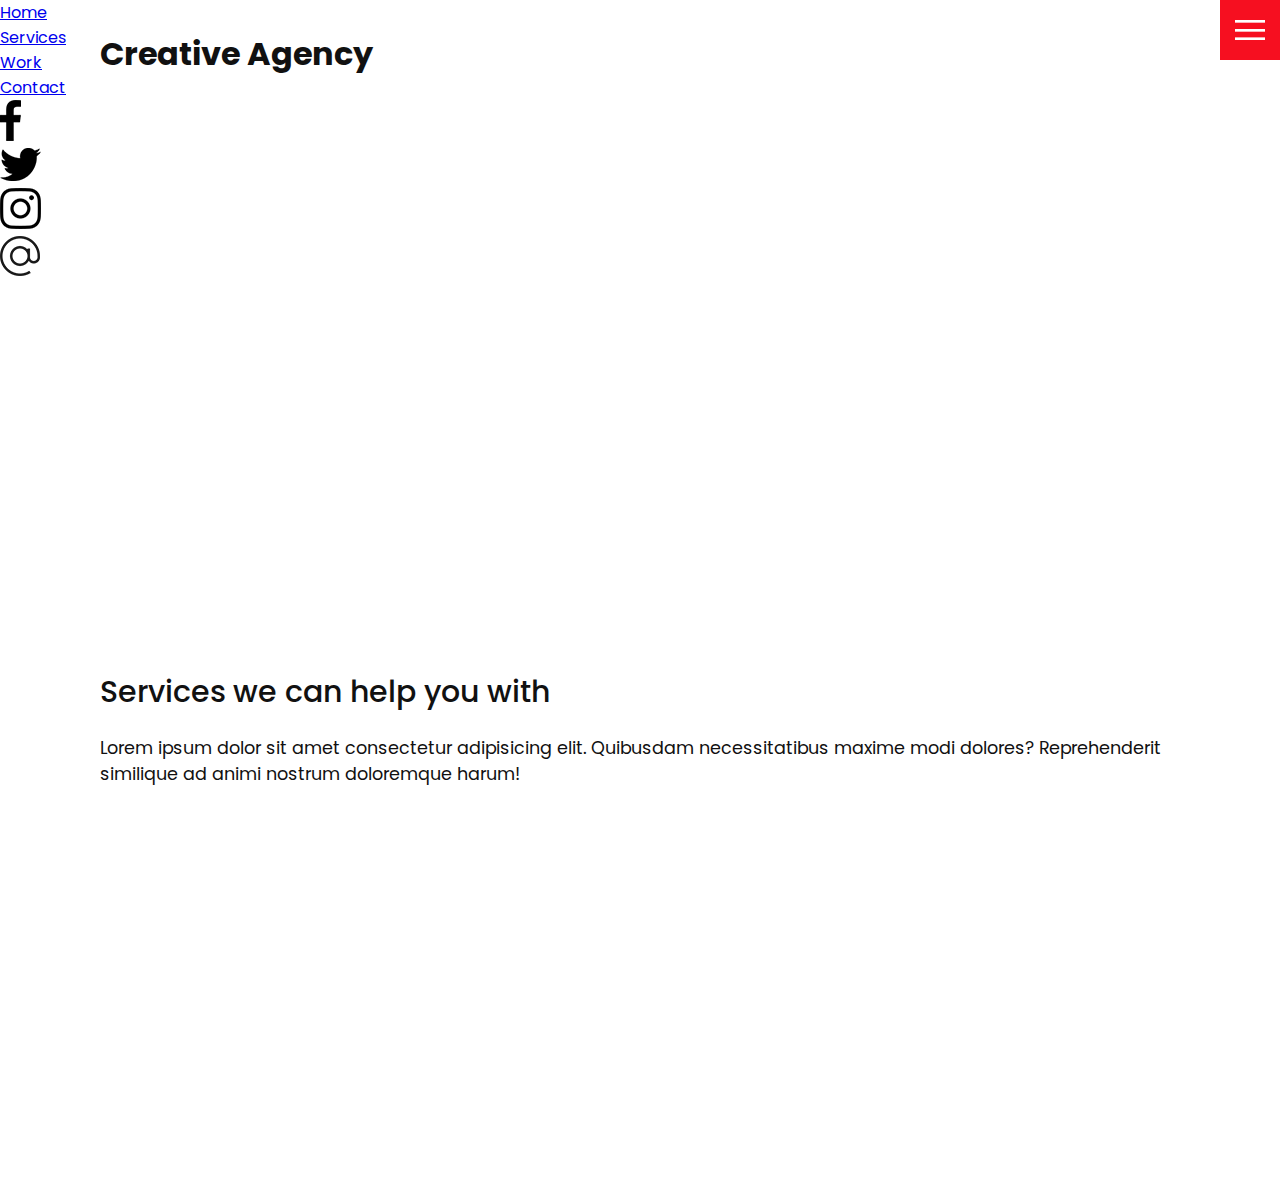
==== services.html @ 19277878 "working on services html" ====
<!DOCTYPE html>
<html lang="en">
<head>
    <meta charset="UTF-8">
    <meta http-equiv="X-UA-Compatible" content="IE=edge">
    <meta name="viewport" content="width=device-width, initial-scale=1.0">

    <link rel="stylesheet" href="css/style.css"/>
    <title>Creative Agency</title>
</head>
<body>

    <header>
        <div class="logo">Creative Agency</div>
        <div class="toggle"></div>
        <div class="navigation"></div>
        <ul>
            <li><a href="index.html">Home</a></li>
            <li><a href="services.html">Services</a></li>
            <li><a href="work.html">Work</a></li>
            <li><a href="contact.html">Contact</a></li>
        </ul>

        <div class="social-bar">
            <ul>
                <li>
                    <a href="https://facebook.com">
                        <img src="images/facebook.png" target="_blank" alt="">
                    </a>
                </li>
                <li>
                    <a href="https://twitter.com">
                        <img src="images/twitter.png" target="_blank" alt="">
                    </a>
                </li>
                <li>
                    <a href="https://instagram.com">
                        <img src="images/instagram.png" target="_blank" alt="">
                    </a>
                </li>
            </ul>
            <a href="mailto:braxton.2012.harley@gmail.com" class="email-icon">
                <img src="images/email.png" alt="">
            </a>
        </div>
    </header>




    <section>
        <div class="title">
            <h1>Services we can help you with</h1>
            <p>Lorem ipsum dolor sit amet consectetur adipisicing elit. 
                Quibusdam necessitatibus maxime modi dolores? Reprehenderit similique ad animi nostrum doloremque harum!
            </p>
        </div>
    </section>
    

    <script src="js/script.js"></script>
</body>
</html>
---- css/style.css ----
@import url('https://fonts.googleapis.com/css2?family=Poppins&display=swap');


:root {
    --primary-color: #f60f20;
}

/* BASE STYLES */
* {
    margin: 0;
    padding: 0;
    box-sizing: border-box;
}

html, body {
    font-family: 'Poppins', sans-serif;
    color: #111;
}

h1 {
    font-size: 30px;
    font-weight: 500;
}

p {
    margin: 20px 0 10px;
    font-size: 1.1rem;
}

section {
    display: flex;
    height: 100vh;
    align-items: center;
    padding: 100px;
}

/* BUTTON */
.btn {
    cursor: pointer;
    display: inline-block;
    background: var(--primary-color);
    color: white;
    text-decoration: none;
    padding: 10px 30px;
    margin: 20px 0;
    border: 0;
}

.btn:hover {
    transform: scale(0.98)
}

/* LOGO */
.logo {
    position: absolute;
    top: 30px;
    left: 100px;
    font-size: 2rem;
    font-weight: 700;
    z-index: 20;
}

/* TOGGLE */
.toggle {
    position: fixed;
    top: 0;
    right: 0;
    width: 60px;
    height: 60px;
    background: var(--primary-color) url(../images/menu.png);
    background-size: 30px;
    background-repeat: no-repeat;
    background-position: center;
    z-index: 20;
    cursor: pointer;
}

.toggle.active {
    background: var(--primary-color) url(../images/close.png);
    background-size: 25px;
    background-repeat: no-repeat;
    background-position: center;
}

/* HOME */
.home-content {
    position: relative;
    z-index: 10;
    max-width: 600px;
}

.home-img {
    position: absolute;
    bottom: 0;
    right: 0;
    height: 110%;
}

/* NAVIGATION */
.navigation {
    position: fixed;
    top: 0;
    left: 100%;
    width: 100%;
    height: 100%;
    background-color: white;
    z-index: 15;
    display: flex;
    justify-content: center;
    align-items: center;
}

.navigation.active {
    left: 0;
}

.navigation .social-bar {
    position: absolute;
    top: 0;
    left: 0;
    width: 60px;
    height: 100%;
    display: flex;
    justify-content: center;
    align-items: center;
}

.navigation .social-bar a {
    display: inline-block;
    transform: scale(0.5);
}

.navigation .email-icon {
    position: absolute;
    bottom: 20px;
    transform: scale(0.5);
}

.navigation ul {
    position: relative;
}

.navigation ul li {
    position: relative;
    list-style: none;
    text-align: center;
}

.navigation ul li {
    font-size: 2.2rem;
    color: #111;
    text-decoration: none;
    font-weight: 300;
}

.navigation ul li a:hover {
    color: var(--primary-color);
}




@media(max-width: 1068px) {
    .home-img {
        display: none;
    }

    .logo {
        top: 10px;
        left: 40px;
        font-size: 1.5rem;
    }

    section {
        padding: 100px 40px;
    }

    .navigation ul li a {
        font-size: 2rem;
    }
}
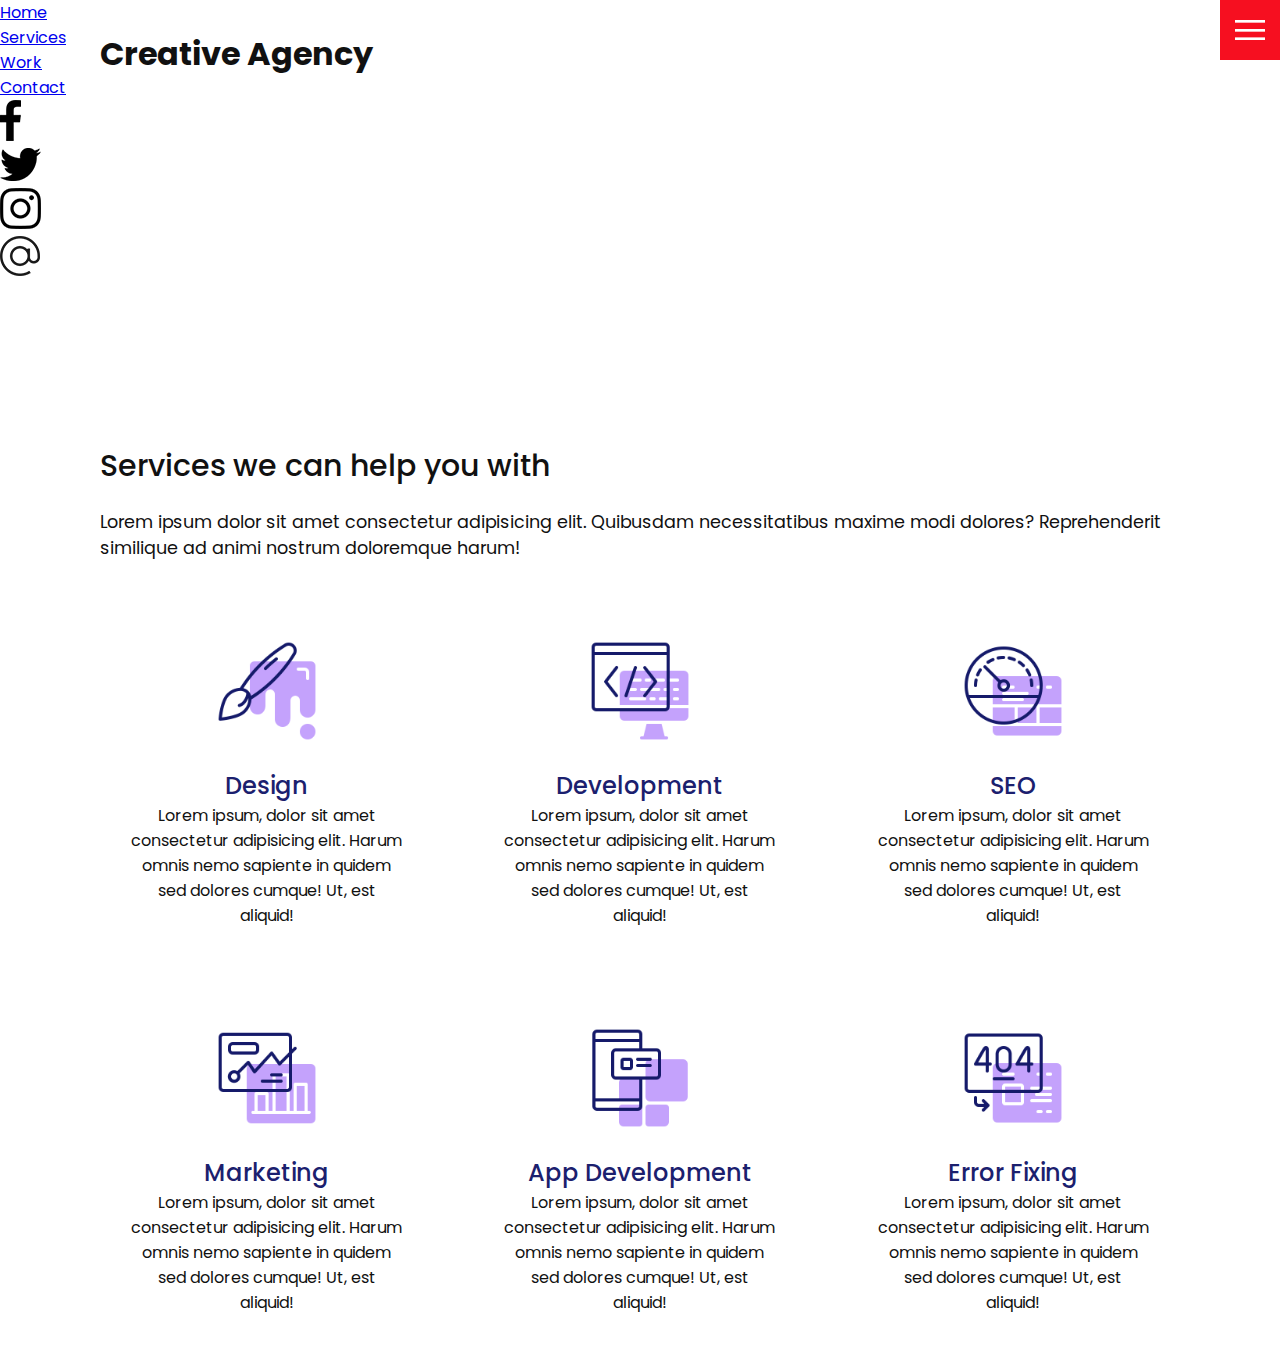
==== commit 1db1131d: "updating services/home" ====
--- a/services.html
+++ b/services.html
@@ -1,13 +1,15 @@
 <!DOCTYPE html>
 <html lang="en">
+
 <head>
     <meta charset="UTF-8">
     <meta http-equiv="X-UA-Compatible" content="IE=edge">
     <meta name="viewport" content="width=device-width, initial-scale=1.0">
 
-    <link rel="stylesheet" href="css/style.css"/>
+    <link rel="stylesheet" href="css/style.css" />
     <title>Creative Agency</title>
 </head>
+
 <body>
 
     <header>
@@ -51,13 +53,73 @@
     <section>
         <div class="title">
             <h1>Services we can help you with</h1>
-            <p>Lorem ipsum dolor sit amet consectetur adipisicing elit. 
+            <p>Lorem ipsum dolor sit amet consectetur adipisicing elit.
                 Quibusdam necessitatibus maxime modi dolores? Reprehenderit similique ad animi nostrum doloremque harum!
             </p>
         </div>
+
+        <div class="services">
+            <div class="service">
+                <div class="icon">
+                    <img src="images/001.png" alt="" />
+                </div>
+
+                <h2>Design</h2>
+                Lorem ipsum, dolor sit amet consectetur adipisicing elit. Harum omnis
+                nemo sapiente in quidem sed dolores cumque! Ut, est aliquid!
+            </div>
+
+
+            <div class="service">
+                <div class="icon">
+                    <img src="images/002.png" alt="" />
+                </div>
+                
+                <h2>Development</h2>
+                Lorem ipsum, dolor sit amet consectetur adipisicing elit. Harum omnis
+                nemo sapiente in quidem sed dolores cumque! Ut, est aliquid!
+            </div>
+
+            <div class="service">
+                <div class="icon">
+                    <img src="images/003.png" alt="" />
+                </div>
+                
+                <h2>SEO</h2>
+                Lorem ipsum, dolor sit amet consectetur adipisicing elit. Harum omnis
+                nemo sapiente in quidem sed dolores cumque! Ut, est aliquid!
+            </div>
+            
+            <div class="service">
+                <div class="icon">
+                    <img src="images/004.png" alt="" />
+                </div>
+                <h2>Marketing</h2>
+                Lorem ipsum, dolor sit amet consectetur adipisicing elit. Harum omnis
+                nemo sapiente in quidem sed dolores cumque! Ut, est aliquid!
+            </div>
+           
+            <div class="service">
+                <div class="icon">
+                    <img src="images/005.png" alt="" />
+                </div>
+                <h2>App Development</h2>
+                Lorem ipsum, dolor sit amet consectetur adipisicing elit. Harum omnis
+                nemo sapiente in quidem sed dolores cumque! Ut, est aliquid!
+            </div>
+            <div class="service">
+                <div class="icon">
+                    <img src="images/006.png" alt="" />
+                </div>
+                <h2>Error Fixing</h2>
+                Lorem ipsum, dolor sit amet consectetur adipisicing elit. Harum omnis
+                nemo sapiente in quidem sed dolores cumque! Ut, est aliquid!
+            </div>
+        </div>
     </section>
-    
+
 
     <script src="js/script.js"></script>
 </body>
+
 </html>--- a/css/style.css
+++ b/css/style.css
@@ -1,181 +1,390 @@
-@import url('https://fonts.googleapis.com/css2?family=Poppins&display=swap');
-
+@import url('https://fonts.googleapis.com/css?family=Poppins:200,300,400,500,600,700,800,900&display=swap');
 
 :root {
-    --primary-color: #f60f20;
+  --primary-color: #f60f20;
+  --secondary-color: #1b206e;
 }
 
 /* BASE STYLES */
 * {
-    margin: 0;
-    padding: 0;
-    box-sizing: border-box;
-}
-
-html, body {
-    font-family: 'Poppins', sans-serif;
-    color: #111;
+  box-sizing: border-box;
+  margin: 0;
+  padding: 0;
+}
+
+html,
+body {
+  font-family: 'Poppins', sans-serif;
+  color: #111;
 }
 
 h1 {
-    font-size: 30px;
-    font-weight: 500;
+  font-size: 30px;
+  font-weight: 500;
 }
 
 p {
-    margin: 20px 0 10px;
-    font-size: 1.1rem;
+  margin: 20px 0 10px;
+  font-size: 1.1rem;
 }
 
 section {
-    display: flex;
-    height: 100vh;
-    align-items: center;
-    padding: 100px;
+  display: flex;
+  flex-direction: column;
+  height: 100vh;
+  align-items: center;
+  padding: 100px;
+  margin-top: 60px;
+}
+
+section.home {
+  flex-direction: row;
+  margin-top: 0;
 }
 
 /* BUTTON */
 .btn {
-    cursor: pointer;
-    display: inline-block;
-    background: var(--primary-color);
-    color: white;
-    text-decoration: none;
-    padding: 10px 30px;
-    margin: 20px 0;
-    border: 0;
+  cursor: pointer;
+  display: inline-block;
+  background: var(--primary-color);
+  color: #fff;
+  text-decoration: none;
+  padding: 10px 30px;
+  margin: 20px 0;
+  border: 0;
 }
 
 .btn:hover {
-    transform: scale(0.98)
-}
-
-/* LOGO */
+  transform: scale(0.98);
+}
+
 .logo {
-    position: absolute;
-    top: 30px;
-    left: 100px;
-    font-size: 2rem;
-    font-weight: 700;
-    z-index: 20;
+  position: absolute;
+  top: 30px;
+  left: 100px;
+  font-size: 2rem;
+  font-weight: 700;
+  z-index: 20;
 }
 
 /* TOGGLE */
 .toggle {
-    position: fixed;
-    top: 0;
-    right: 0;
-    width: 60px;
-    height: 60px;
-    background: var(--primary-color) url(../images/menu.png);
-    background-size: 30px;
-    background-repeat: no-repeat;
-    background-position: center;
-    z-index: 20;
-    cursor: pointer;
+  position: fixed;
+  top: 0;
+  right: 0;
+  width: 60px;
+  height: 60px;
+  background: var(--primary-color) url(../images/menu.png);
+  background-size: 30px;
+  background-position: center;
+  background-repeat: no-repeat;
+  z-index: 20;
+  cursor: pointer;
 }
 
 .toggle.active {
-    background: var(--primary-color) url(../images/close.png);
-    background-size: 25px;
-    background-repeat: no-repeat;
-    background-position: center;
-}
-
-/* HOME */
-.home-content {
-    position: relative;
-    z-index: 10;
-    max-width: 600px;
-}
-
-.home-img {
-    position: absolute;
-    bottom: 0;
-    right: 0;
-    height: 110%;
+  background: var(--primary-color) url(../images/close.png);
+  background-size: 25px;
+  background-position: center;
+  background-repeat: no-repeat;
 }
 
 /* NAVIGATION */
 .navigation {
-    position: fixed;
-    top: 0;
-    left: 100%;
+  position: fixed;
+  top: 0;
+  left: 100%;
+  width: 100%;
+  height: 100%;
+  background-color: #fff;
+  z-index: 15;
+  display: flex;
+  justify-content: center;
+  align-items: center;
+}
+
+.navigation.active {
+  left: 0;
+}
+
+.navigation ul {
+  position: relative;
+}
+
+.navigation ul li {
+  position: relative;
+  list-style: none;
+  text-align: center;
+}
+
+.navigation ul li a {
+  font-size: 2.2rem;
+  color: #111;
+  text-decoration: none;
+  font-weight: 300;
+}
+
+.navigation ul li a:hover {
+  color: var(--primary-color);
+}
+
+.navigation .social-bar {
+  position: absolute;
+  top: 0;
+  left: 0;
+  width: 60px;
+  height: 100%;
+  display: flex;
+  justify-content: center;
+  align-items: center;
+}
+
+.navigation .social-bar a {
+  display: inline-block;
+  transform: scale(0.5);
+}
+
+.navigation .email-icon {
+  position: absolute;
+  bottom: 20px;
+  transform: scale(0.5);
+}
+
+/* HOMEPAGE */
+.home-content {
+  position: relative;
+  z-index: 10;
+  max-width: 600px;
+}
+
+.home-img {
+  position: absolute;
+  bottom: 0;
+  right: 0;
+  height: 110%;
+}
+
+/* SERVICES PAGE */
+.services {
+  margin-top: 40px;
+  display: grid;
+  grid-template-columns: repeat(3, 1fr);
+  gap: 40px;
+  text-align: center;
+}
+
+.services .service {
+  padding: 30px;
+}
+
+.services .service:hover {
+  box-shadow: 0 10px 30px rgba(0, 0, 0, 0.1);
+}
+
+.services .service h2 {
+  font-size: 24px;
+  font-weight: 500;
+  margin-top: 20px;
+  color: var(--secondary-color);
+}
+
+.services .service .icon img {
+  max-width: 100px;
+}
+
+/* WORK PAGE */
+.portfolio {
+  display: flex;
+  flex-wrap: wrap;
+  justify-content: center;
+  margin-top: 20px;
+}
+
+.portfolio .item {
+  position: relative;
+  width: 300px;
+  height: 300px;
+  margin: 5px;
+}
+
+.portfolio .item img {
+  width: 100%;
+  height: 100%;
+}
+
+.portfolio .item .action {
+  position: absolute;
+  top: 0;
+  left: 0;
+  width: 100%;
+  height: 100%;
+  background: rgba(0, 0, 0, 0.8);
+  display: flex;
+  justify-content: center;
+  align-items: center;
+  opacity: 0;
+  transition: 0.5s;
+}
+
+.portfolio .item:hover .action {
+  opacity: 1;
+}
+
+.portfolio .item .action a {
+  display: inline-block;
+  color: #fff;
+  text-decoration: none;
+  border: 1px solid #fff;
+  padding: 5px 15px;
+}
+
+/* CONTACT */
+.contact {
+  position: relative;
+  width: 100%;
+  margin-top: 50px;
+  display: flex;
+  justify-content: space-between;
+  align-items: flex-start;
+}
+
+.contact-form {
+  position: relative;
+  background: #f9f9f9;
+  width: calc(100% - 400px);
+  padding: 60px 40px 20px;
+}
+
+.contact-form form {
+  width: 100%;
+}
+
+.contact-form .row {
+  width: 100%;
+  display: flex;
+}
+
+.contact-form .input50 {
+  width: 50%;
+  margin: 0 10px;
+}
+
+.contact-form .input100 {
+  width: 100%;
+  margin: 0 10px;
+}
+
+.contact-form .row input,
+.contact-form .row textarea {
+  position: relative;
+  border: 1px solid rgba(0, 0, 0, 0.2);
+  color: #111;
+  background: transparent;
+  width: 100%;
+  padding: 10px;
+  outline: none;
+  font-size: 16px;
+  font-weight: 300;
+  margin: 10px 0;
+  resize: none;
+}
+
+.contact-form .row textarea {
+  height: 150px;
+}
+
+.contact-form .row input[type='submit'] {
+  background-color: var(--secondary-color);
+  color: #fff;
+  margin: 0;
+  text-transform: uppercase;
+  letter-spacing: 2px;
+  font-weight: 300;
+  border: 0;
+  cursor: pointer;
+}
+
+.contact-info {
+  width: 350px;
+  background: #f9f9f9;
+  padding: 60px 40px 20px;
+}
+
+.contact-info .info-box {
+  display: flex;
+  align-items: flex-start;
+  margin-bottom: 40px;
+}
+
+.contact-info .info-box .contact-icon {
+  width: 20px;
+  margin-right: 40px;
+}
+
+.contact-info .info-box .details h4 {
+  color: var(--secondary-color);
+}
+
+.contact-info .info-box .details p,
+.contact-info .info-box .details a {
+  color: #111;
+}
+
+@media (max-width: 1068px) {
+  .home-img {
+    display: none;
+  }
+
+  .logo {
+    top: 10px;
+    left: 40px;
+    font-size: 1.5rem;
+  }
+
+  section {
+    padding: 100px 40px;
+  }
+
+  .navigation ul li a {
+    font-size: 2rem;
+  }
+
+  .services {
+    grid-template-columns: repeat(2, 1fr);
+  }
+
+  .contact {
+    flex-direction: column;
+  }
+
+  .contact-form {
     width: 100%;
-    height: 100%;
-    background-color: white;
-    z-index: 15;
-    display: flex;
-    justify-content: center;
-    align-items: center;
-}
-
-.navigation.active {
-    left: 0;
-}
-
-.navigation .social-bar {
-    position: absolute;
-    top: 0;
-    left: 0;
-    width: 60px;
-    height: 100%;
-    display: flex;
-    justify-content: center;
-    align-items: center;
-}
-
-.navigation .social-bar a {
-    display: inline-block;
-    transform: scale(0.5);
-}
-
-.navigation .email-icon {
-    position: absolute;
-    bottom: 20px;
-    transform: scale(0.5);
-}
-
-.navigation ul {
-    position: relative;
-}
-
-.navigation ul li {
-    position: relative;
-    list-style: none;
-    text-align: center;
-}
-
-.navigation ul li {
-    font-size: 2.2rem;
-    color: #111;
-    text-decoration: none;
-    font-weight: 300;
-}
-
-.navigation ul li a:hover {
-    color: var(--primary-color);
-}
-
-
-
-
-@media(max-width: 1068px) {
-    .home-img {
-        display: none;
-    }
-
-    .logo {
-        top: 10px;
-        left: 40px;
-        font-size: 1.5rem;
-    }
-
-    section {
-        padding: 100px 40px;
-    }
-
-    .navigation ul li a {
-        font-size: 2rem;
-    }
+    padding: 30px 30px 20px;
+  }
+
+  .contact-form .row {
+    flex-direction: column;
+  }
+
+  .contact-form .input50,
+  .contact-form .input100 {
+    width: 100%;
+    margin: 0;
+  }
+
+  .contact-info {
+    width: 100%;
+    margin-top: 20px;
+    padding: 30px 30px 20px;
+  }
+}
+
+@media (max-width: 768px) {
+  .services {
+    grid-template-columns: 1fr;
+  }
+
+  .services .service {
+    box-shadow: 0 10px 30px rgba(0, 0, 0, 0.1);
+  }
 }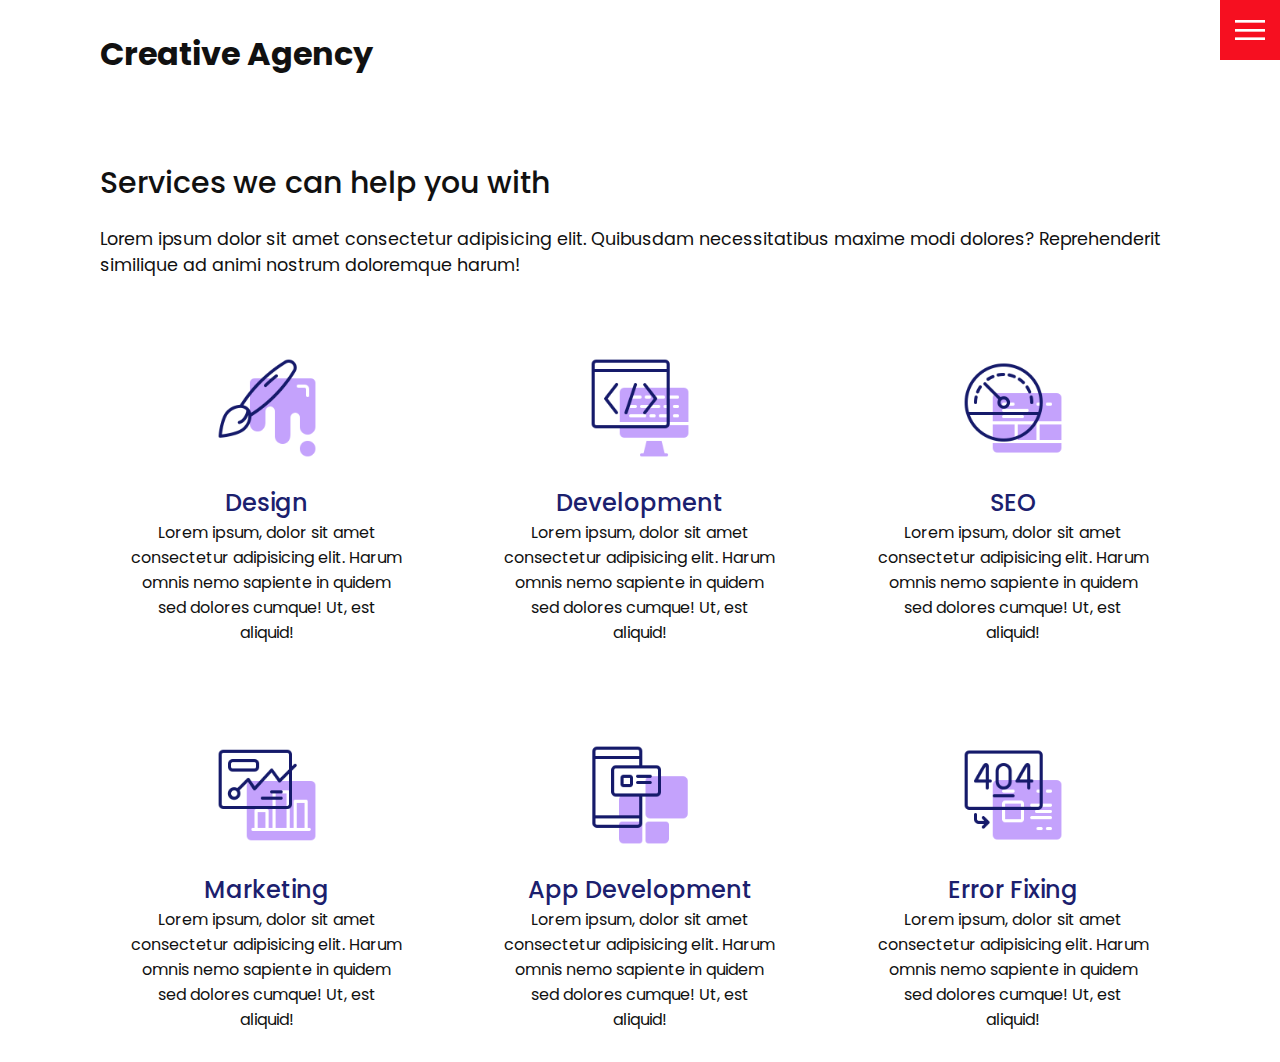
==== commit a513e19a: "created work page" ====
--- a/services.html
+++ b/services.html
@@ -15,36 +15,38 @@
     <header>
         <div class="logo">Creative Agency</div>
         <div class="toggle"></div>
-        <div class="navigation"></div>
-        <ul>
-            <li><a href="index.html">Home</a></li>
-            <li><a href="services.html">Services</a></li>
-            <li><a href="work.html">Work</a></li>
-            <li><a href="contact.html">Contact</a></li>
-        </ul>
-
-        <div class="social-bar">
+        
+        <div class="navigation">
             <ul>
-                <li>
-                    <a href="https://facebook.com">
-                        <img src="images/facebook.png" target="_blank" alt="">
-                    </a>
-                </li>
-                <li>
-                    <a href="https://twitter.com">
-                        <img src="images/twitter.png" target="_blank" alt="">
-                    </a>
-                </li>
-                <li>
-                    <a href="https://instagram.com">
-                        <img src="images/instagram.png" target="_blank" alt="">
-                    </a>
-                </li>
+              <li><a href="index.html">Home</a></li>
+              <li><a href="services.html">Services</a></li>
+              <li><a href="work.html">Work</a></li>
+              <li><a href="contact.html">Contact</a></li>
             </ul>
-            <a href="mailto:braxton.2012.harley@gmail.com" class="email-icon">
-                <img src="images/email.png" alt="">
-            </a>
-        </div>
+           
+            <div class="social-bar">
+                <ul>
+                    <li>
+                        <a href="https://facebook.com">
+                            <img src="images/facebook.png" target="_blank" alt="">
+                        </a>
+                    </li>
+                    <li>
+                        <a href="https://twitter.com">
+                            <img src="images/twitter.png" target="_blank" alt="">
+                        </a>
+                    </li>
+                    <li>
+                        <a href="https://instagram.com">
+                            <img src="images/instagram.png" target="_blank" alt="">
+                        </a>
+                    </li>
+                </ul>
+                <a href="mailto:braxton.2012.harley@gmail.com" class="email-icon">
+                    <img src="images/email.png" alt="">
+                </a>
+            </div>
+          </div>
     </header>
 
 
--- a/css/style.css
+++ b/css/style.css
@@ -137,6 +137,7 @@
   display: flex;
   justify-content: center;
   align-items: center;
+  margin-left: 50px;
 }
 
 .navigation .social-bar a {
